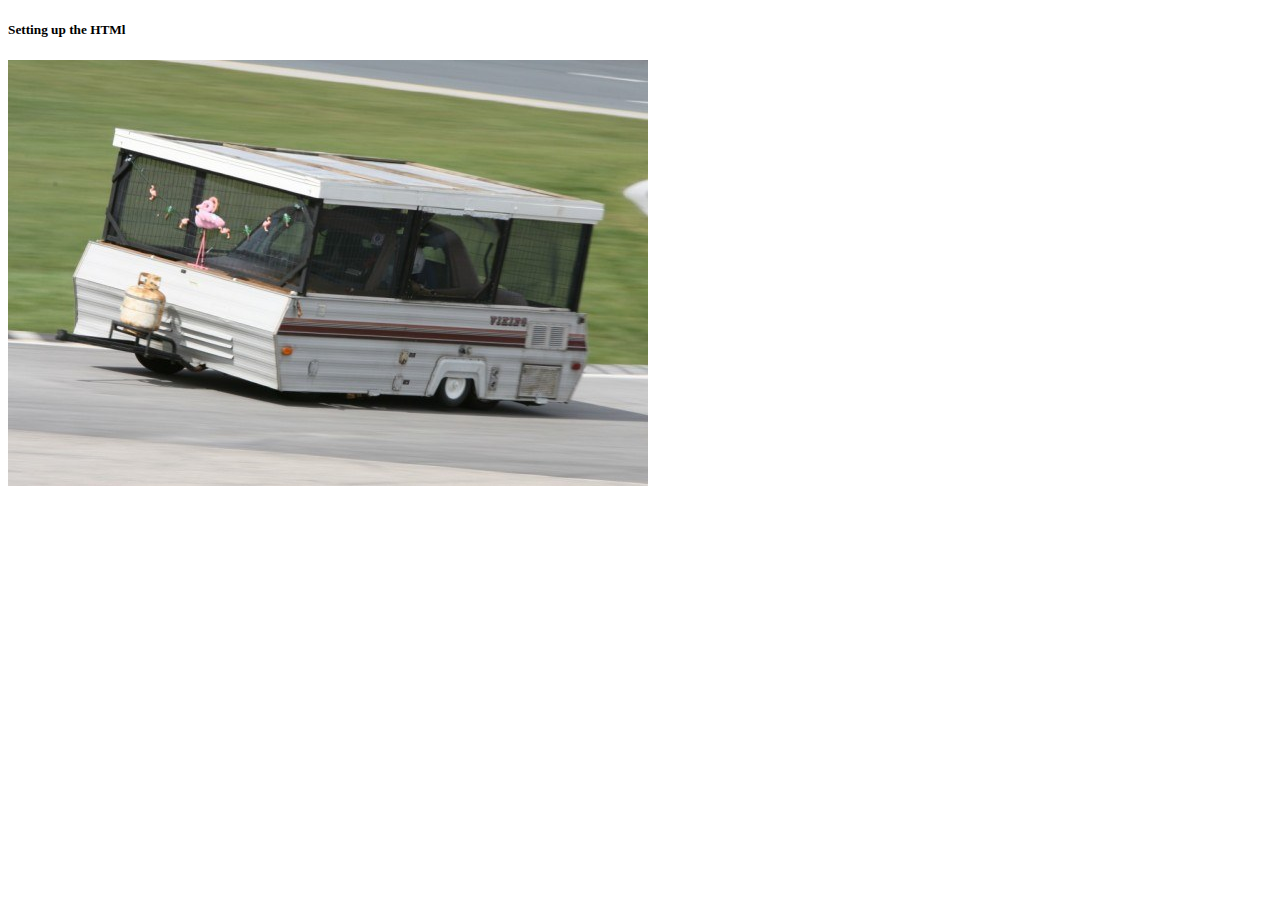
==== index.html @ bc585e1b "Added more HTML, sample pictures, and set up adding in JavaScript" ====
<!DOCTYPE html>
<html lang="en">
<head>
    <meta charset="UTF-8">
    <meta name="viewport" content="width=device-width, initial-scale=1.0">
    <meta http-equiv="X-UA-Compatible" content="ie=edge">
    <link rel="stylesheet" type="text/css" href="phase02.css">
    <title>Phase 02</title>
</head>
<body>
    <h5>Setting up the HTMl</h5>
    <div id="picture"></div>
    <script type="text/javascript" src="phase02.js"></script>
</body>
</html>
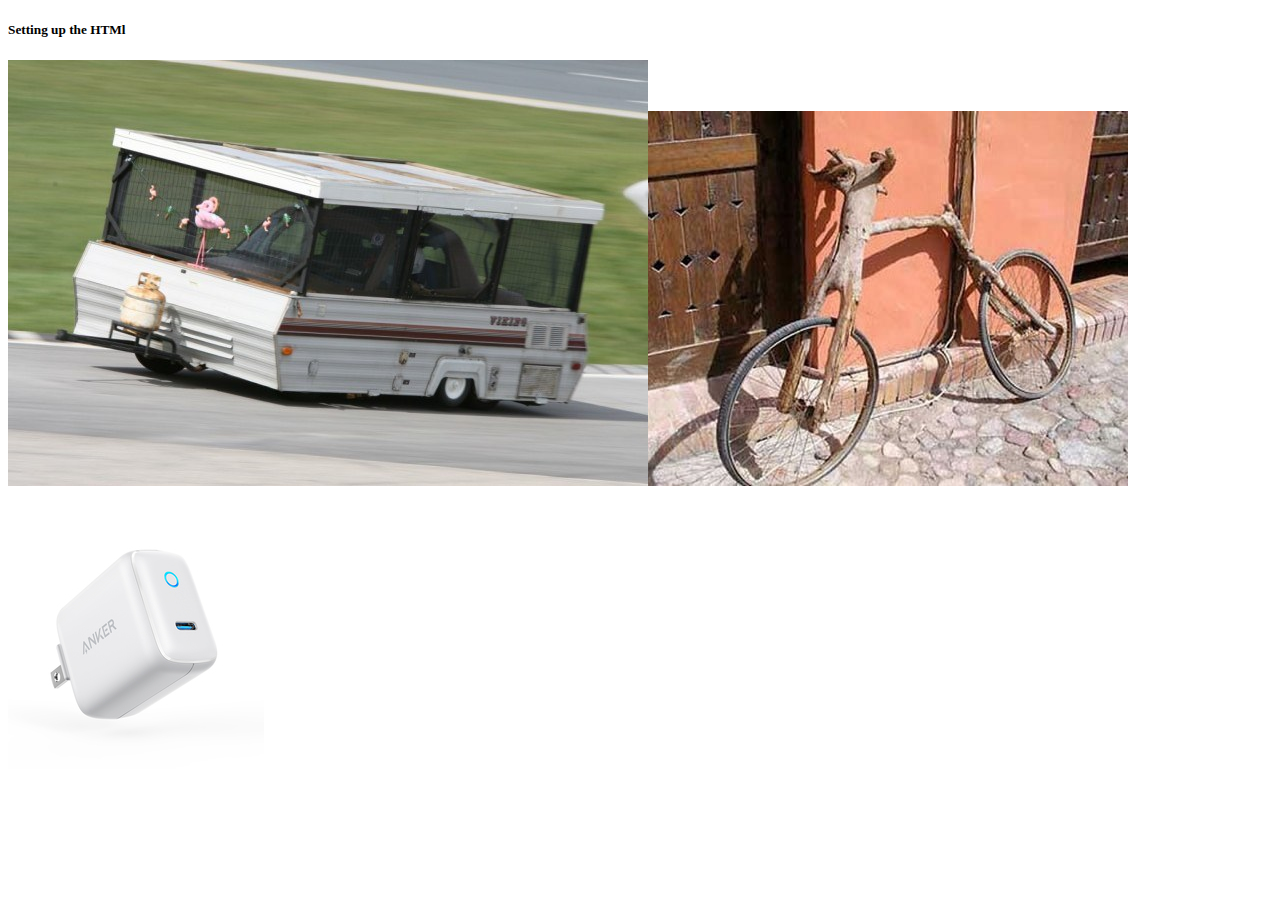
==== commit 261a53f1: "Added the for loop for the picture array" ====
--- a/index.html
+++ b/index.html
@@ -9,7 +9,10 @@
 </head>
 <body>
     <h5>Setting up the HTMl</h5>
-    <div id="picture"></div>
+    <div id="picture">
+
+    </div>
+    <p id="caption"></p>
     <script type="text/javascript" src="phase02.js"></script>
 </body>
 </html>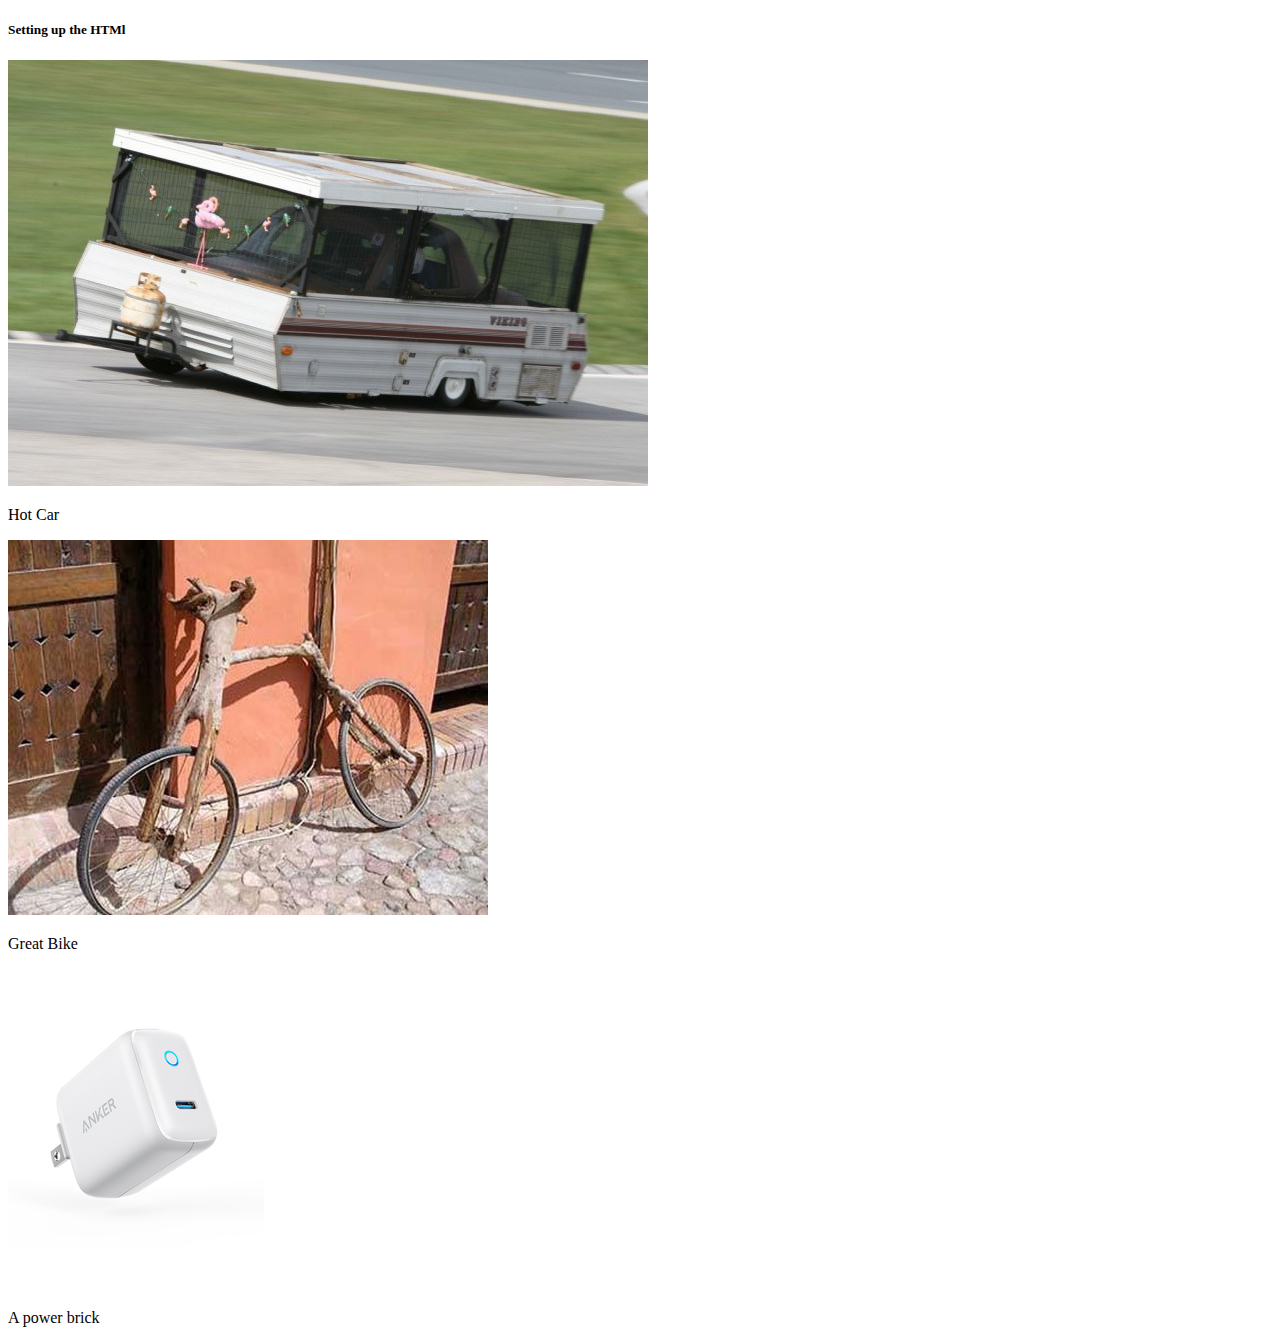
==== commit c01c8d92: "Added link to the images, some work with URL parameters" ====
--- a/index.html
+++ b/index.html
@@ -10,7 +10,6 @@
 <body>
     <h5>Setting up the HTMl</h5>
     <div id="picture">
-
     </div>
     <p id="caption"></p>
     <script type="text/javascript" src="phase02.js"></script>
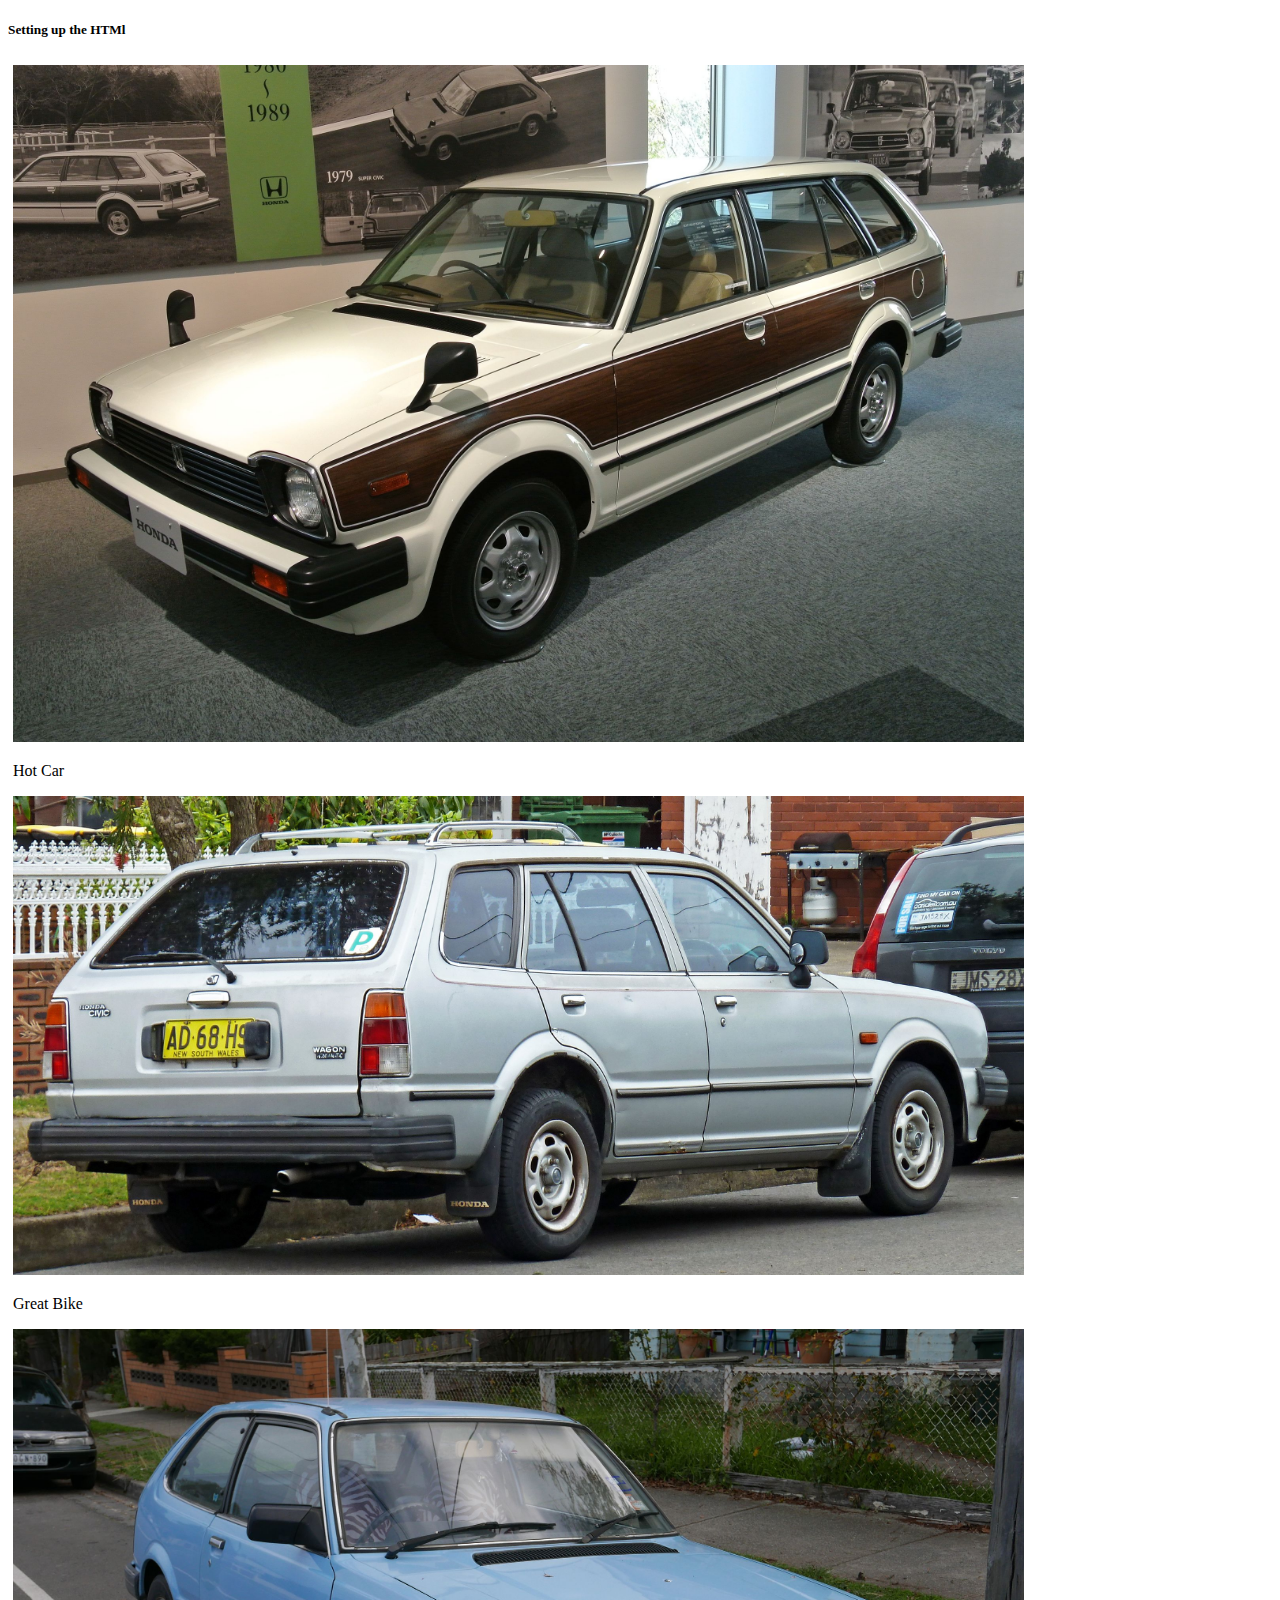
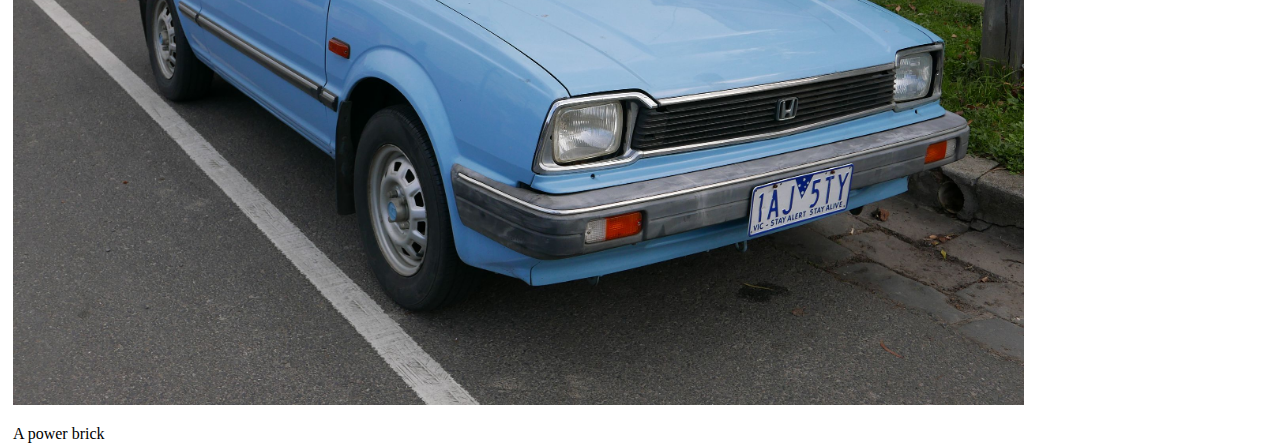
==== commit 233ef355: "Refactored some Javascript to use array parameters for the URL" ====
--- a/index.html
+++ b/index.html
@@ -9,8 +9,7 @@
 </head>
 <body>
     <h5>Setting up the HTMl</h5>
-    <div id="picture">
-    </div>
+    <div id="picture" class="pictureHolder"></div>
     <p id="caption"></p>
     <script type="text/javascript" src="phase02.js"></script>
 </body>
--- a/phase02.css
+++ b/phase02.css
@@ -0,0 +1,14 @@
+.picture {
+    width: 100%;
+    height: auto;
+}
+#detailImage {
+    width: 80%;
+    height: 300px;
+    padding: 5px;
+}
+.pictureHolder {
+    width: 80%;
+    height: 300px;
+    padding: 5px;
+}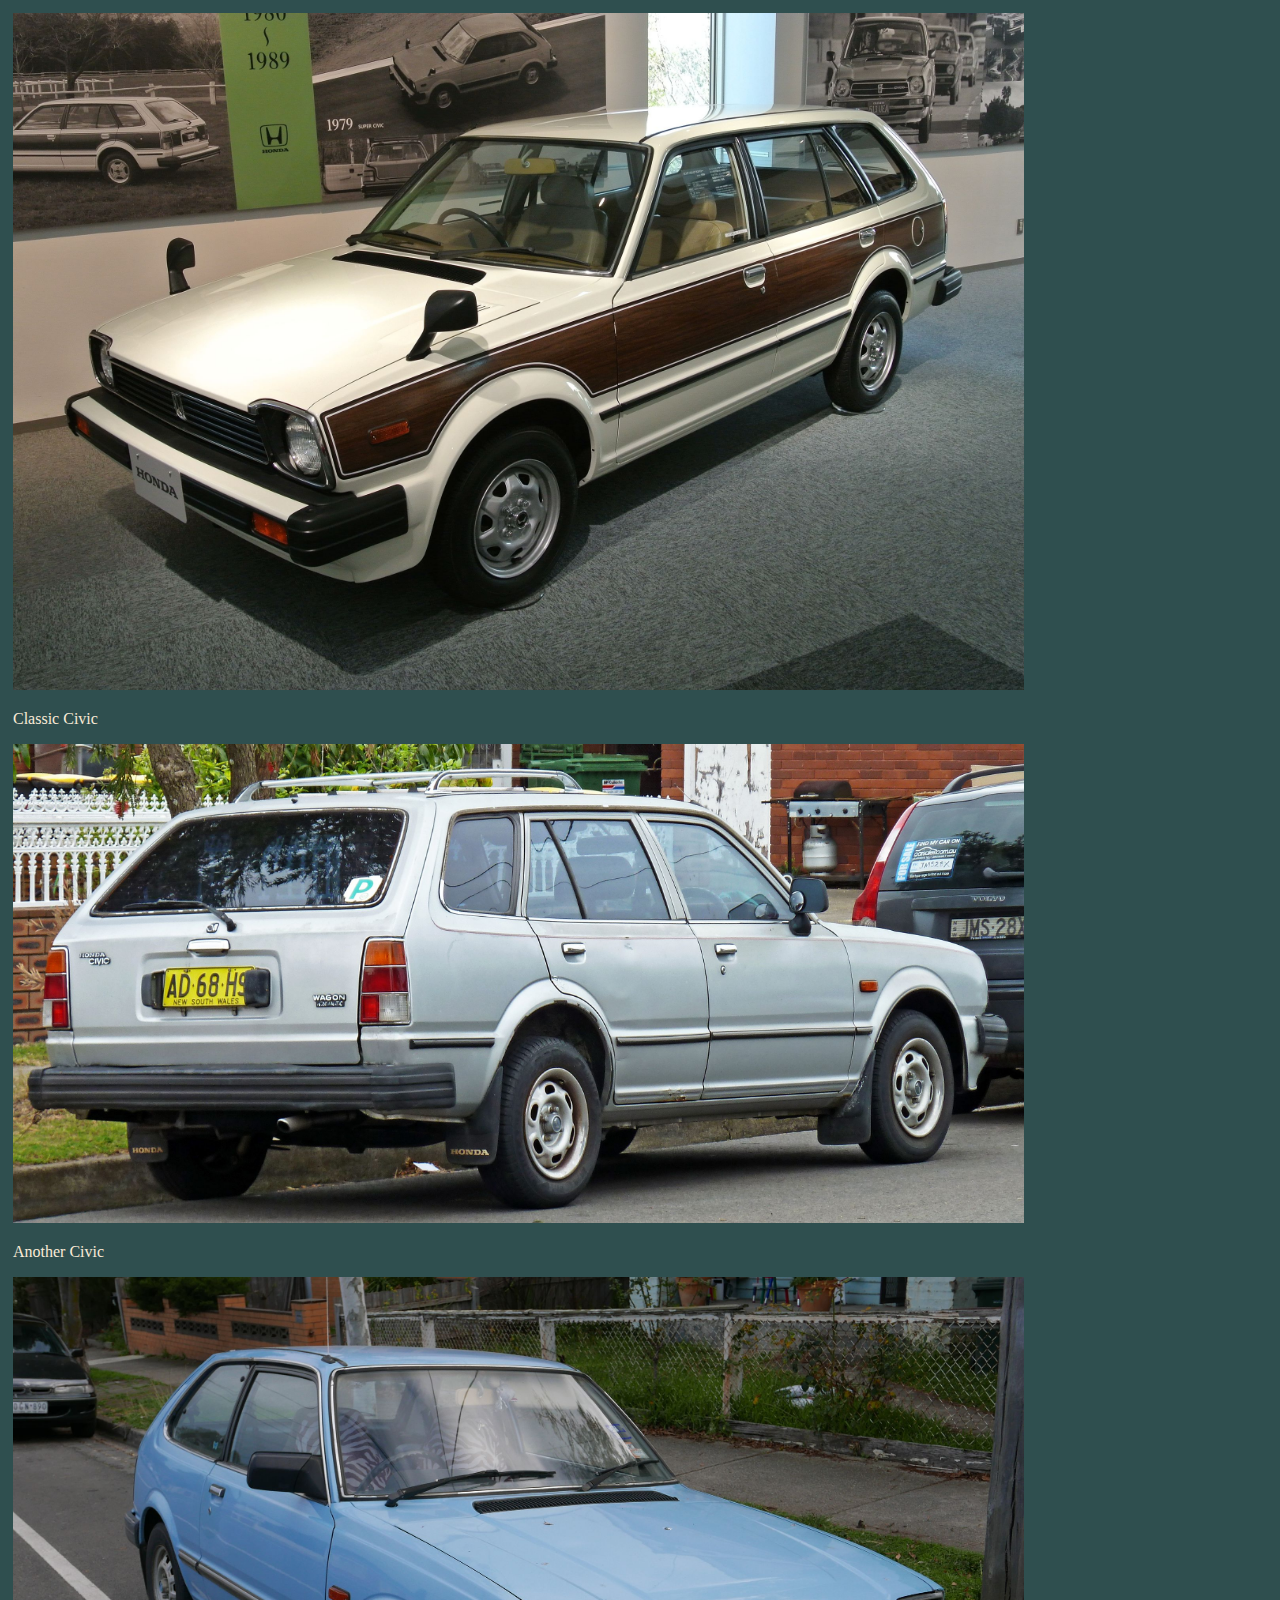
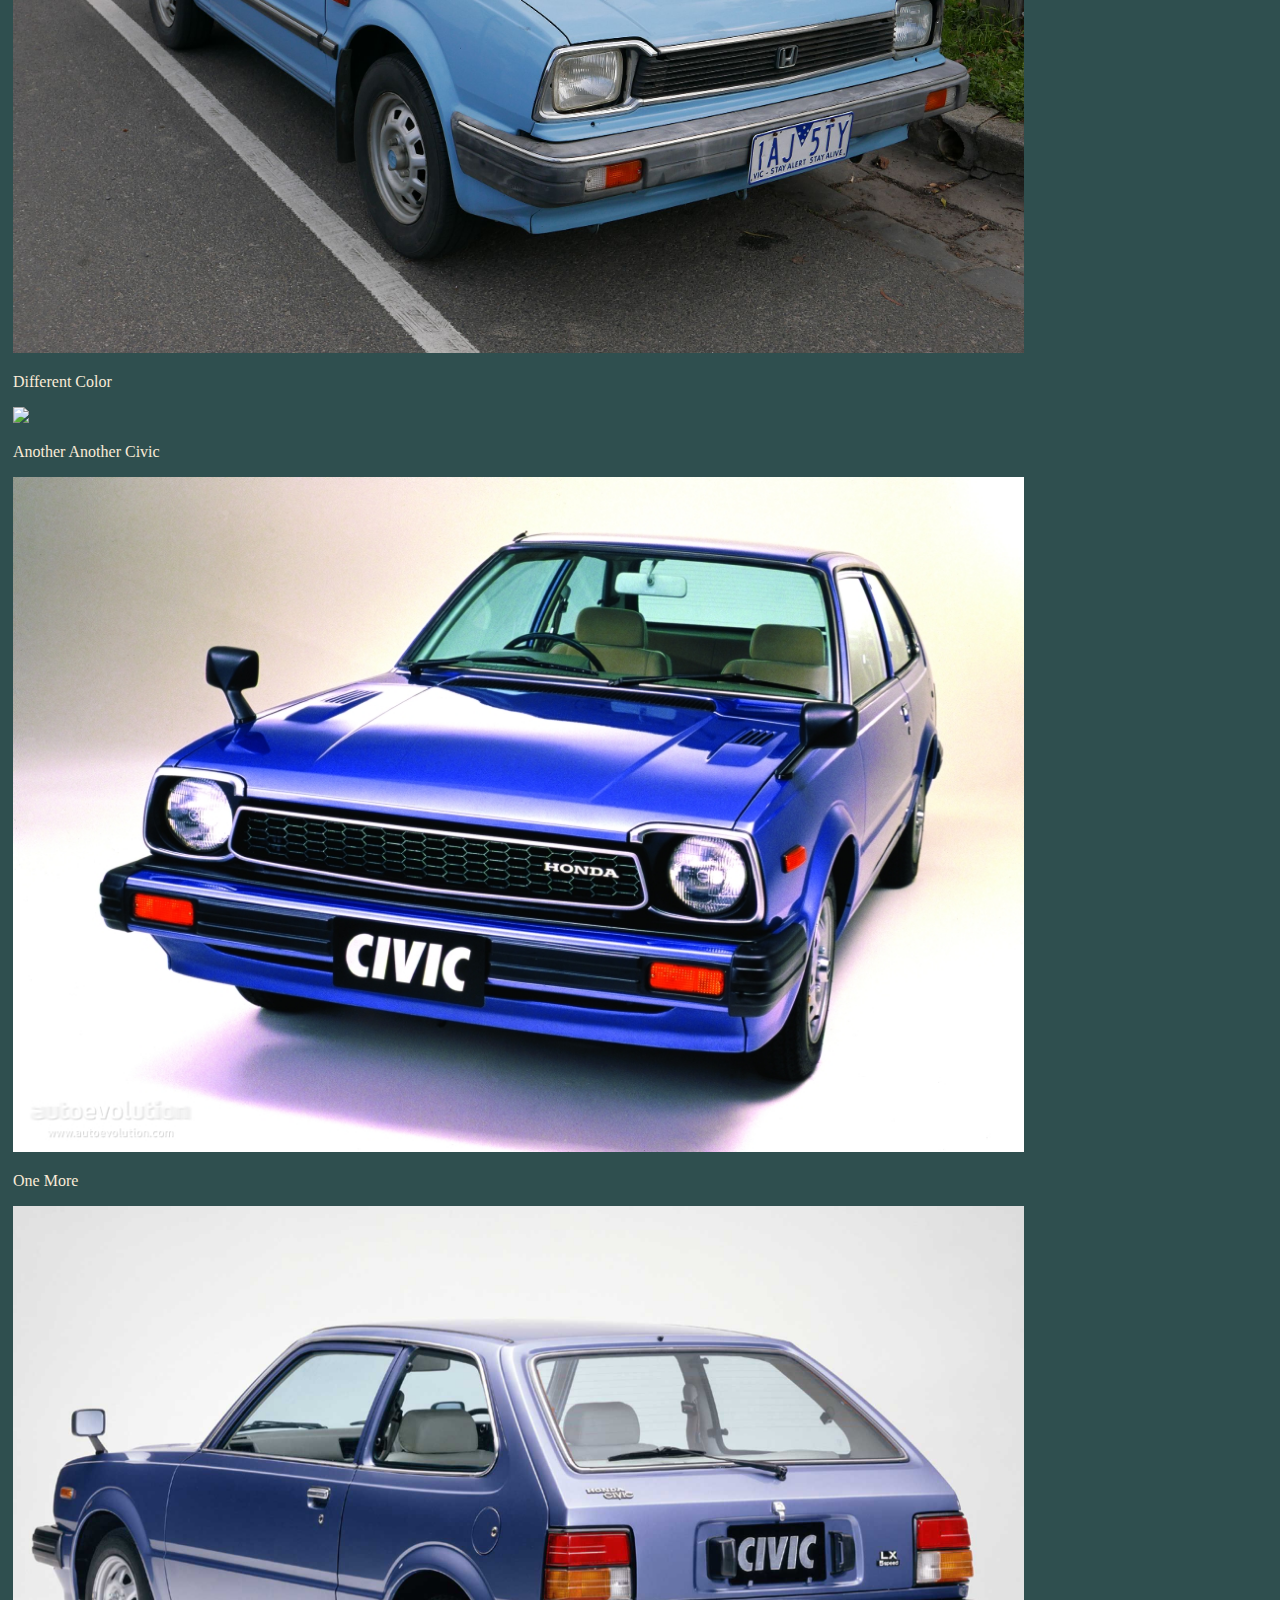
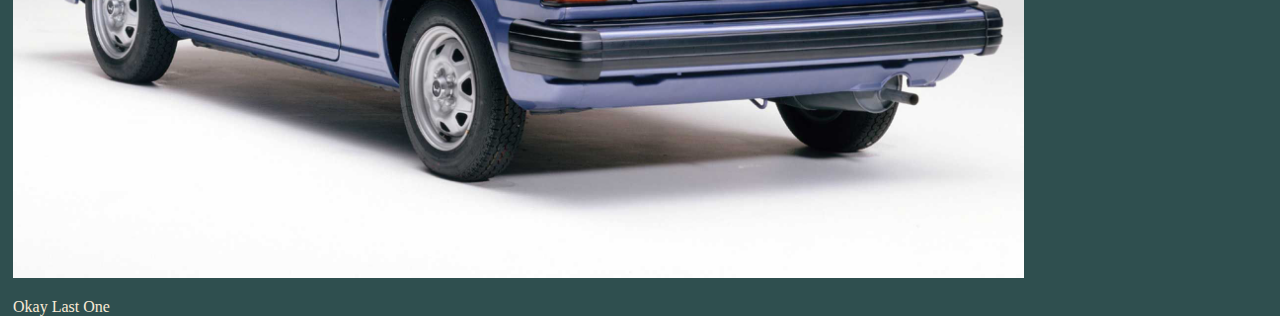
==== commit 797a62b8: "Added the caption to the details page, moved the Javascript from a seperate file to inline in the In" ====
--- a/index.html
+++ b/index.html
@@ -8,9 +8,50 @@
     <title>Phase 02</title>
 </head>
 <body>
-    <h5>Setting up the HTMl</h5>
     <div id="picture" class="pictureHolder"></div>
     <p id="caption"></p>
-    <script type="text/javascript" src="phase02.js"></script>
 </body>
+
+<script>
+    var picURL = ["1.jpg","2.jpg","3.jpg","4.jpg","5.jpg","6.jpg"];
+    var picCaption = ["Classic Civic","Another Civic","Different Color","Another Another Civic",
+                        "One More", "Okay Last One"];
+    var picDesc = ["Showstopper, well maintained.", "A car that no one wanted.",
+                        "A car that was well loved but ultimately broke.", "Neither wanted or needed but existed anyway.",
+                        "Fun for long drives.", "I could never afford this piece of art."];
+
+    //iterates over the picture arrays and adds them to the DOM
+    for (var i = 0; i < picURL.length; i++){
+
+        //creates a div to contain each picture and caption
+        var newDiv = document.createElement("div");
+        newDiv.setAttribute("id","container" + i);
+        newDiv.setAttribute("class","picture");
+        document.getElementById("picture").appendChild(newDiv);
+
+        //creates the URL for the details of the image
+        var url = "details.html?pic=" +  picURL[i] + 
+        "&caption=" + picCaption[i] + "&details=" + picDesc[i];
+        console.log("theurl: " + url);
+
+        //creates the a tag and adds the details page URL to it
+        var a = document.createElement("a");
+        a.setAttribute("href",url);
+        a.setAttribute("id","imageLink" + i);
+        document.getElementById("container"+i).appendChild(a);
+
+        //creates the image and adds it to the div container
+        var image = document.createElement("img");
+        image.setAttribute("src", picURL[i]);
+        image.setAttribute("id","picture" + i);
+        image.setAttribute("class","picture");
+        document.getElementById("imageLink"+i).appendChild(image);
+
+        //creates the caption and adds it to the div container
+        var caption = document.createElement("p");
+        caption.innerHTML = picCaption[i];
+        caption.setAttribute("id", "caption" + i);
+        document.getElementById("container"+i).appendChild(caption);
+    }
+</script>
 </html>--- a/phase02.css
+++ b/phase02.css
@@ -1,14 +1,13 @@
+body {
+    background-color: darkslategray;
+    color: antiquewhite;
+}
+.pictureHolder {
+    width: 80%;
+    height: 250px;
+    padding: 5px;
+}
 .picture {
     width: 100%;
     height: auto;
-}
-#detailImage {
-    width: 80%;
-    height: 300px;
-    padding: 5px;
-}
-.pictureHolder {
-    width: 80%;
-    height: 300px;
-    padding: 5px;
 }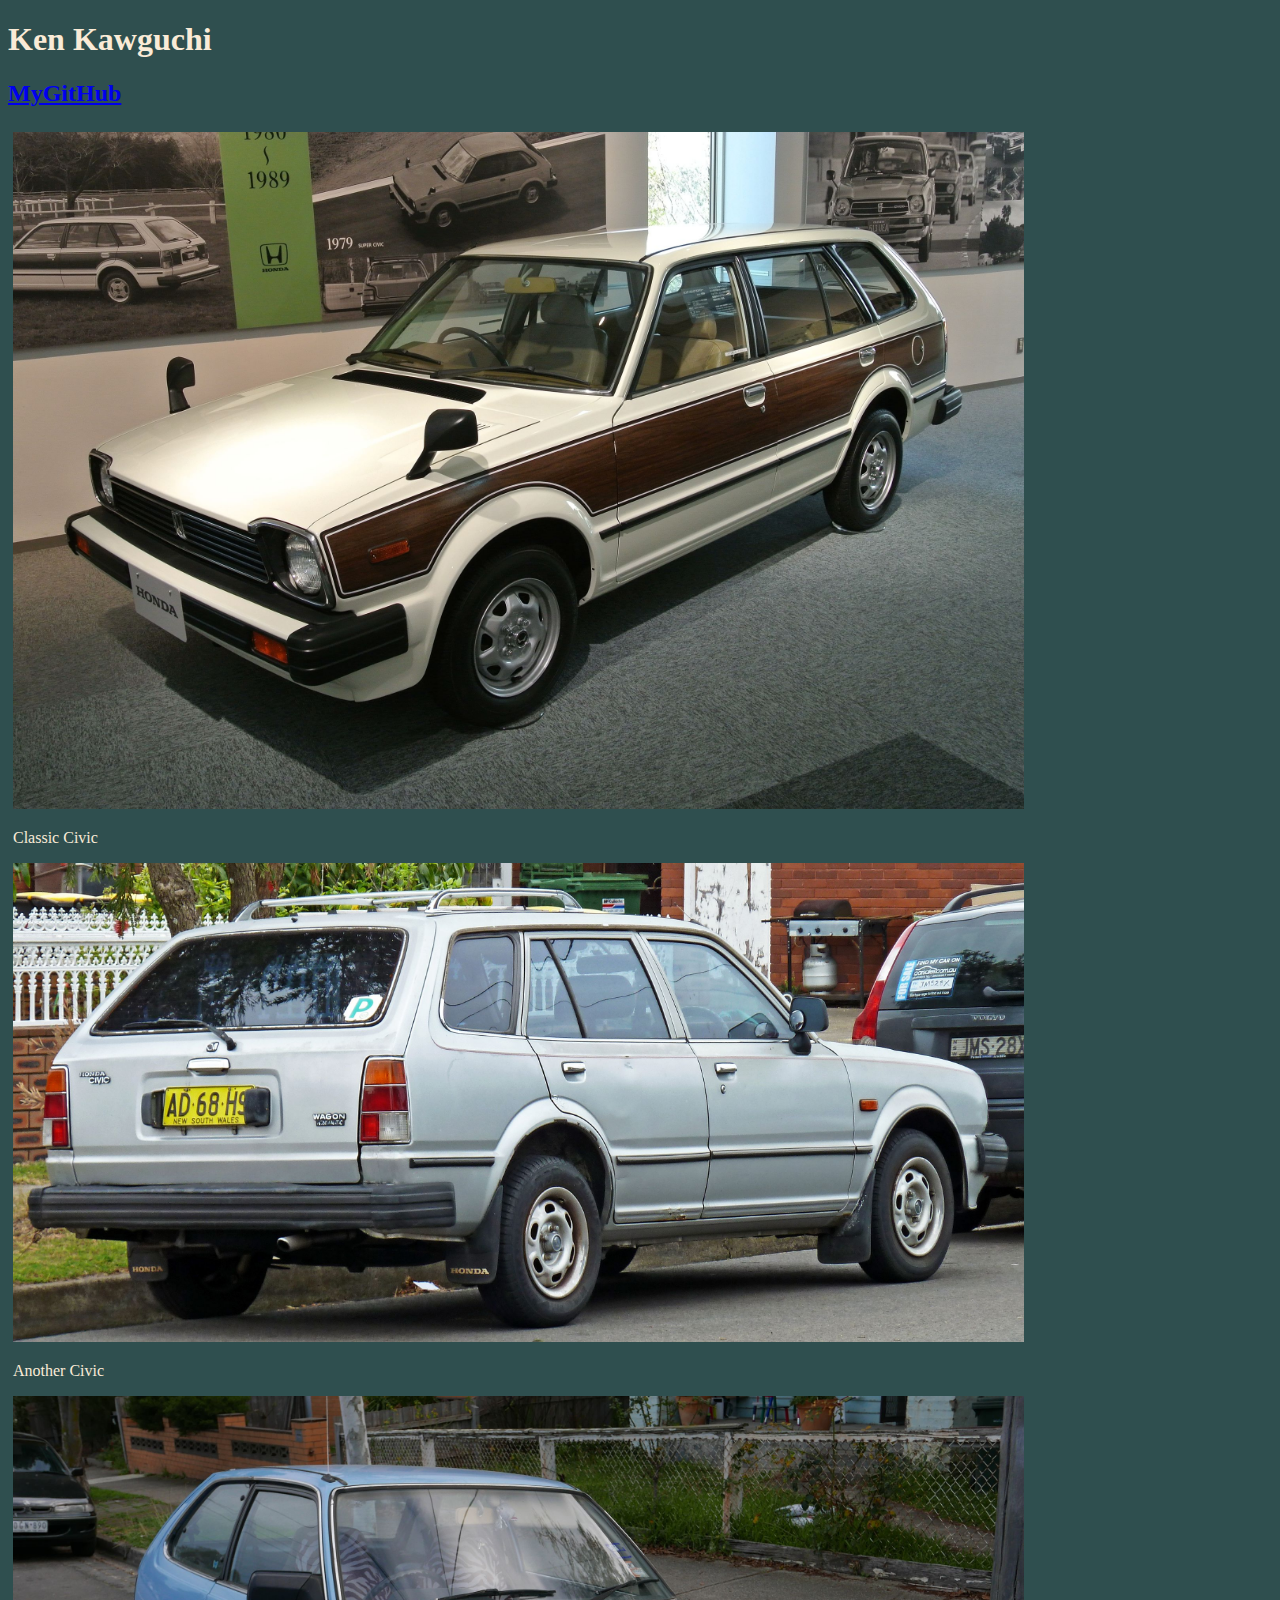
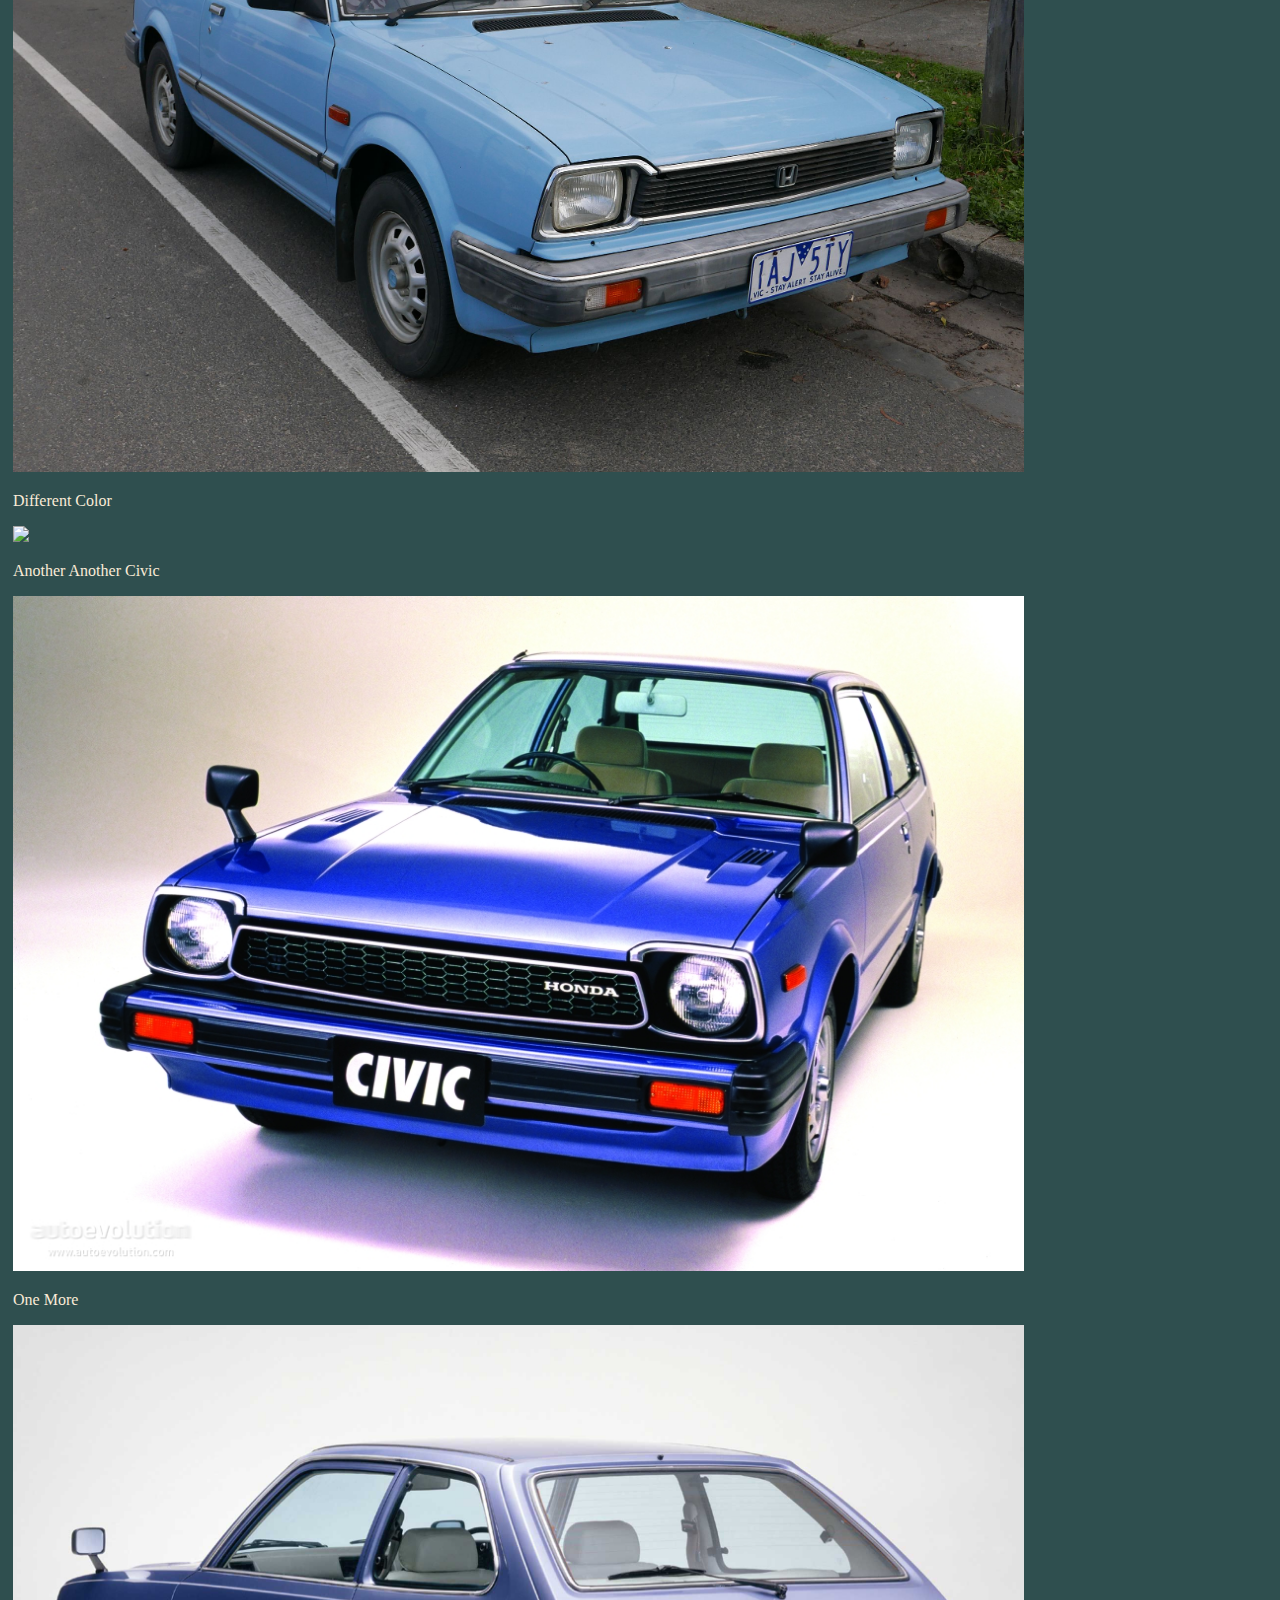
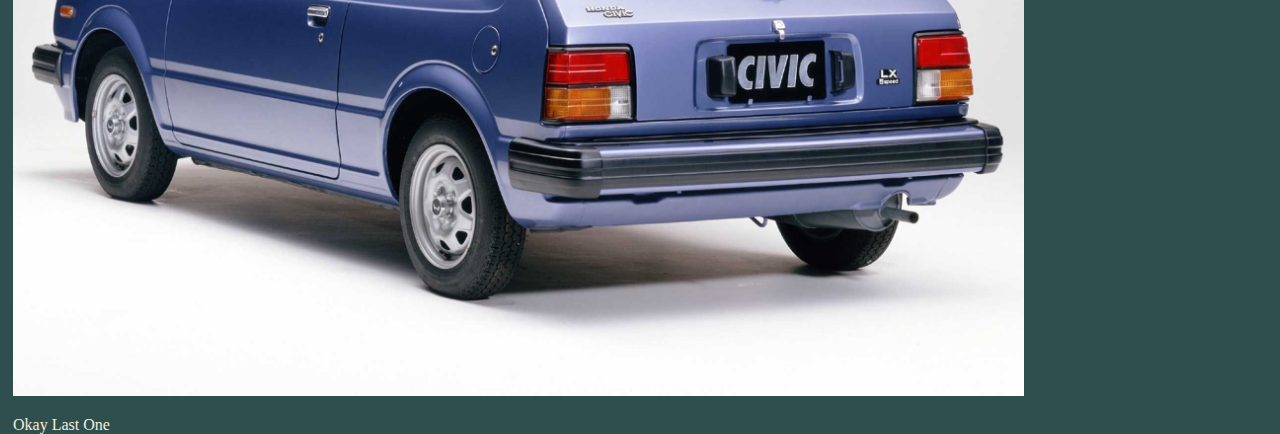
==== commit 494ad760: "Added the header" ====
--- a/index.html
+++ b/index.html
@@ -8,6 +8,10 @@
     <title>Phase 02</title>
 </head>
 <body>
+    <header>
+        <h1>Ken Kawguchi</h1>
+        <h2><a href="https://github.com/ktkawaguchi/Phase02">MyGitHub</a></h2>
+    </header>
     <div id="picture" class="pictureHolder"></div>
     <p id="caption"></p>
 </body>
